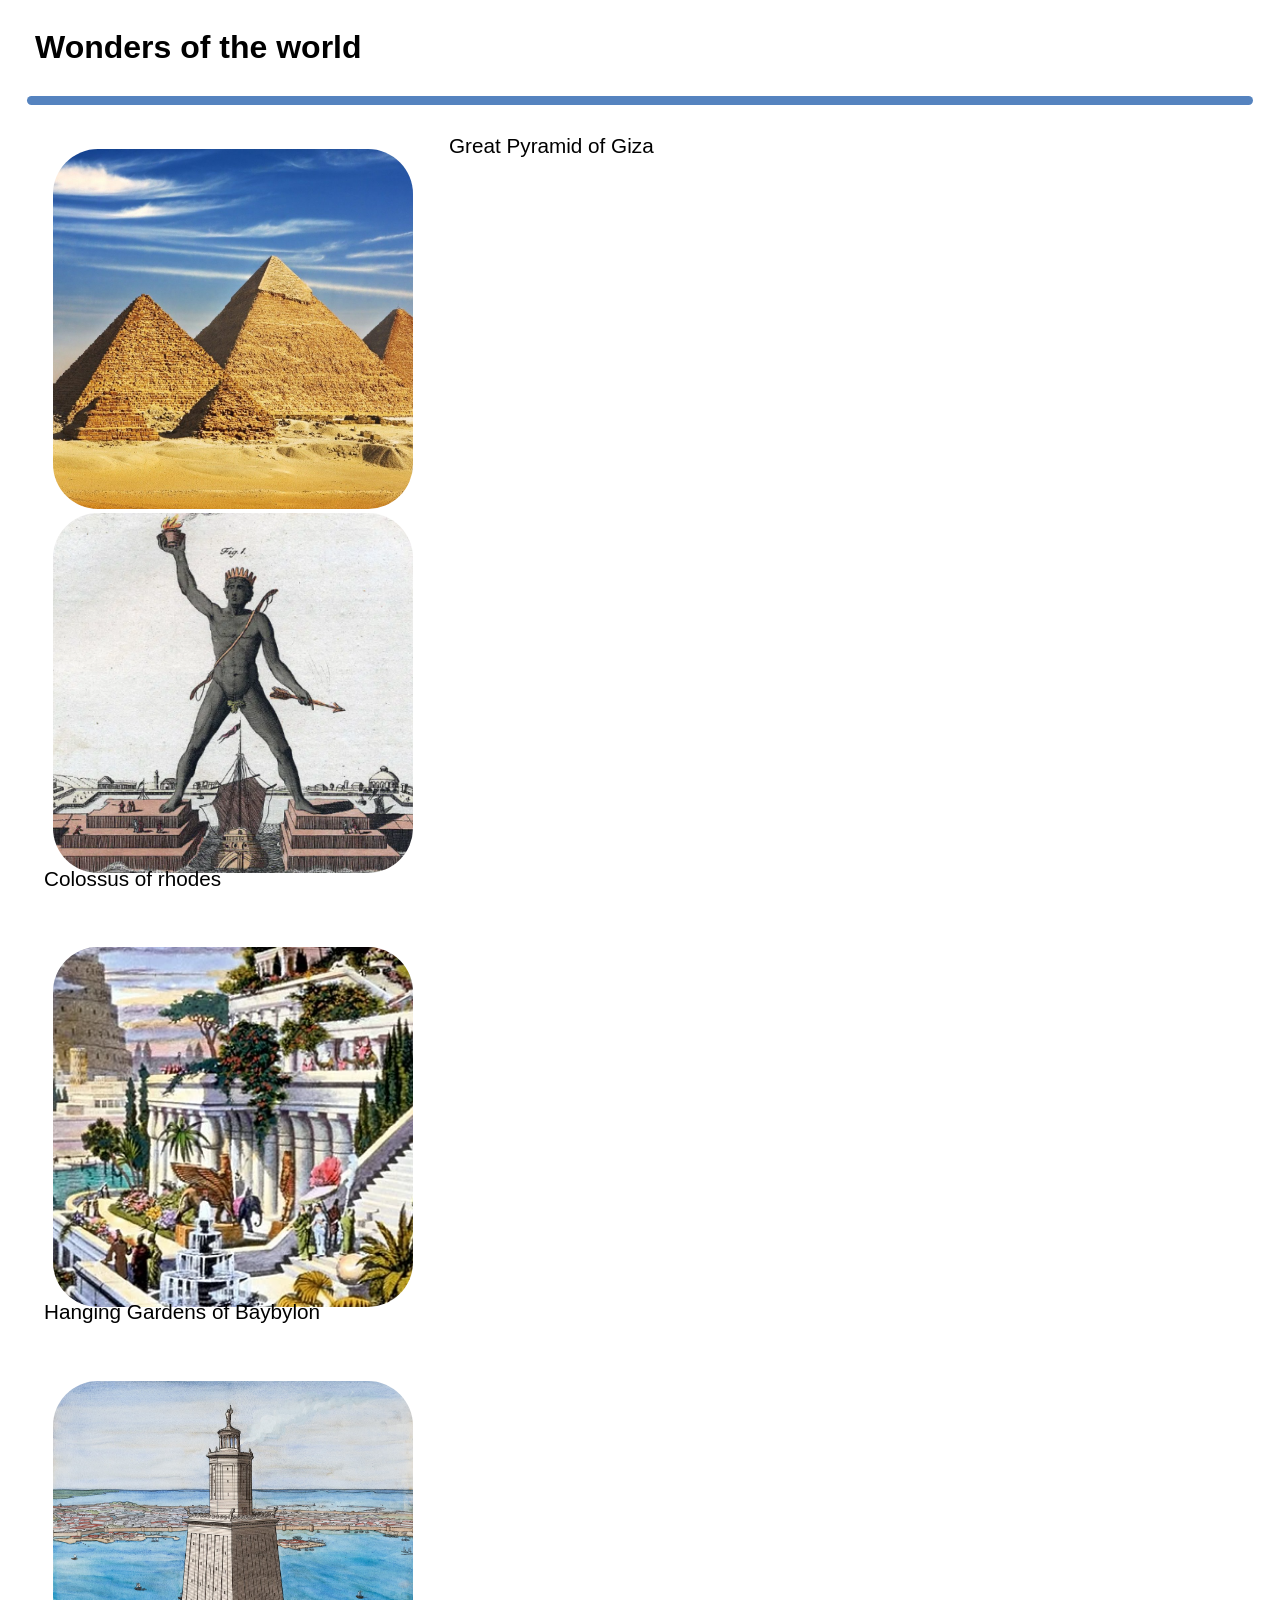
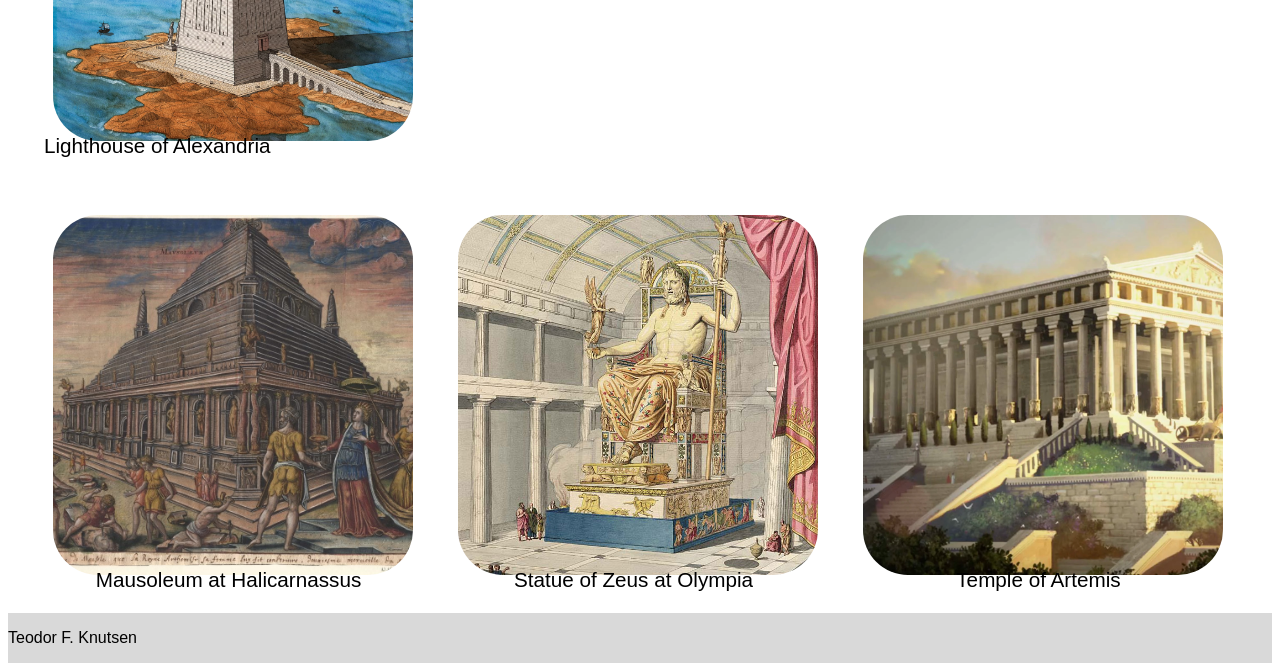
==== index.html @ cd9ae309 "snart ferdig med index. lagt til bilde mappe med bilder og flyttet css'en til en css mappe" ====
<!DOCTYPE html>
<html lang="en">
  <head>
    <meta charset="UTF-8" />
    <meta name="viewport" content="width=device-width, initial-scale=1.0" />
    <title>Document</title>
    <link rel="stylesheet" href="css/index.css" />
    <link rel="preconnect" href="https://fonts.googleapis.com" />
  </head>
  <header><h1>Wonders of the world</h1></header>
  <hr />
  <body>
    <div class="row">
        <img src="img/pyramid.jpg" alt="" />
        <h3>Great Pyramid of Giza</h3>
      </div>
      <div>
        <img src="img/rhodes.png" alt="" />
        <h3>Colossus of rhodes</h3>
      </div>
      <div>
        <img src="img/Hanging_Gardens_of_Babylon.jpg.webp" alt="" />
        <h3>Hanging Gardens of Baybylon</h3>
      </div>
      <div>
        <img src="img/RSAlexandria1.avif" alt="" />
        <h3>Lighthouse of Alexandria</h3>
      </div>
    </div>
    <div class="row">
      <div>
        <img src="img/mausoleum.jpg" alt="" />
        <h3>Mausoleum at Halicarnassus</h3>
      </div>
      <div>
        <img src="img/zeus.jpg" alt="" />
        <h3>Statue of Zeus at Olympia</h3>
      </div>
      <div>
        <img src="img/artemis.webp" alt="" />
        <h3>Temple of Artemis</h3>
      </div>
    </div>
  </body>
  <footer><p>Teodor F. Knutsen</p></footer>
</html>
---- css/index.css ----
body {
  font-family: poppins, sans-serif;
  display: flex;
  flex-direction: column;
}

h1 {
  font-weight: 600;
  margin-left: 3vh;
}

hr {
  height: 1vh;
  background-color: var(--main-color);
  border: none;
  border-radius: 1vh;
  width: 97%;
}

.row {
  display: flex;
  flex-direction: row;
  text-align: center;
}

img {
  width: 40vh;
  height: 40vh;
  object-fit: cover;
  margin-left: 5vh;
  margin-top: 4vh;
  border-radius: 5vh;
  margin-bottom: -3.5vh;
}

h3 {
  font-weight: 500;
  font-size: 2.3vh;
  margin-left: 4vh;
}

footer {
  background-color: var(--second-color);
}
:root {
  --main-color: #5583bf;
  --second-color: #d9d9d9;
}
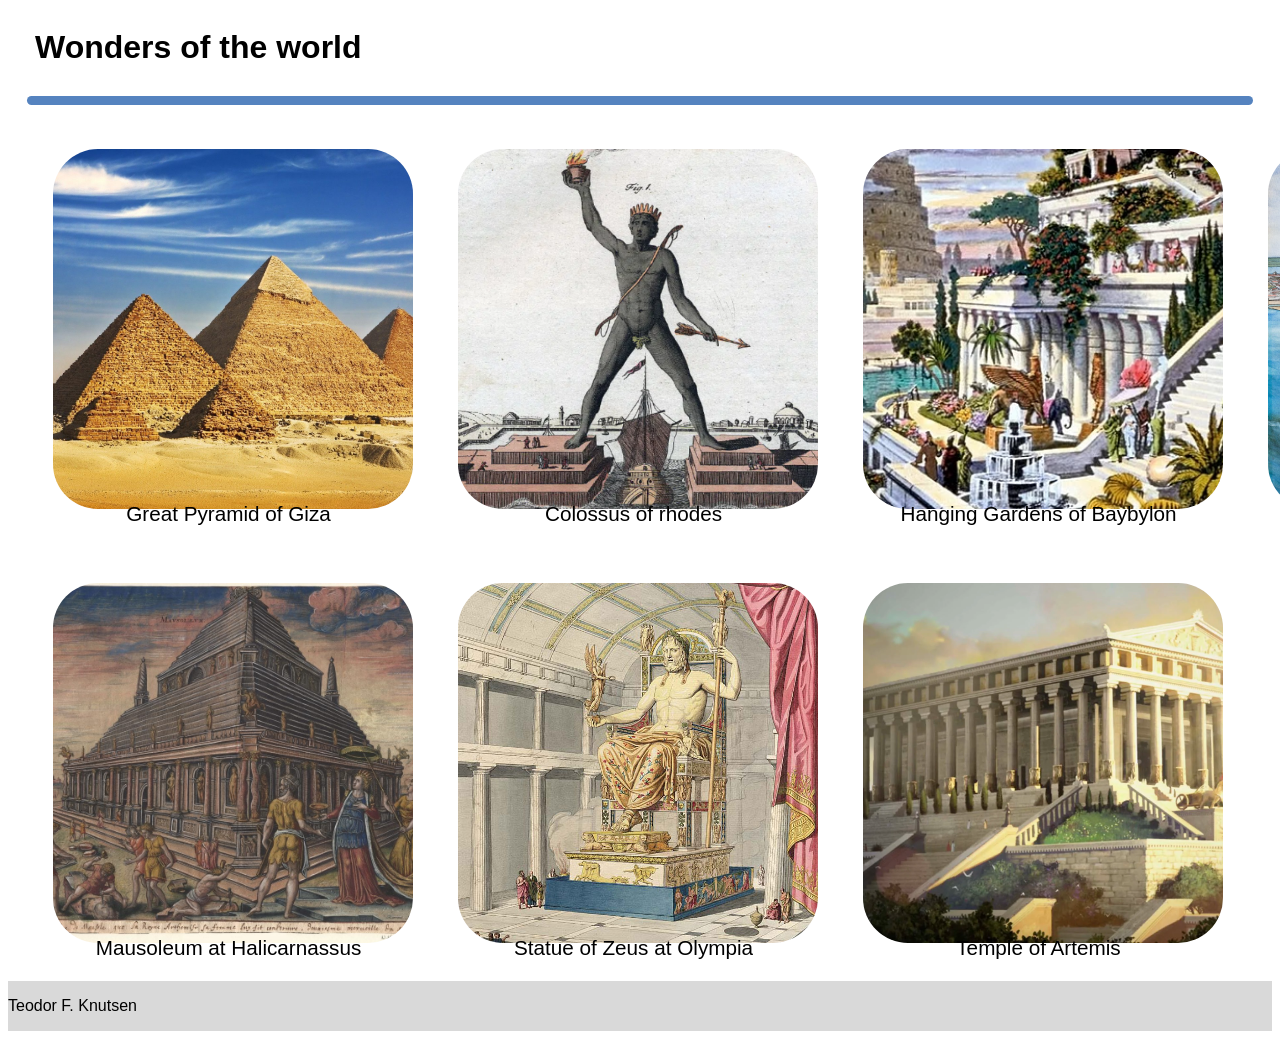
==== commit a209330c: "lagt inn sån at man bytter side når man trykker på en div" ====
--- a/index.html
+++ b/index.html
@@ -6,41 +6,43 @@
     <title>Document</title>
     <link rel="stylesheet" href="css/index.css" />
     <link rel="preconnect" href="https://fonts.googleapis.com" />
+    <script src="javascript/script.js"></script>
   </head>
   <header><h1>Wonders of the world</h1></header>
   <hr />
   <body>
     <div class="row">
+      <div onclick="openPage('pyramid.html')">
         <img src="img/pyramid.jpg" alt="" />
         <h3>Great Pyramid of Giza</h3>
       </div>
-      <div>
+      <div onclick="openPage('rhodes.html')">
         <img src="img/rhodes.png" alt="" />
         <h3>Colossus of rhodes</h3>
       </div>
-      <div>
+      <div onclick="openPage('babylon.html')">
         <img src="img/Hanging_Gardens_of_Babylon.jpg.webp" alt="" />
         <h3>Hanging Gardens of Baybylon</h3>
       </div>
-      <div>
+      <div onclick="openPage('Alexandria.html')">
         <img src="img/RSAlexandria1.avif" alt="" />
         <h3>Lighthouse of Alexandria</h3>
       </div>
     </div>
     <div class="row">
-      <div>
+      <div onclick="openPage('mausoleum.html')"">
         <img src="img/mausoleum.jpg" alt="" />
         <h3>Mausoleum at Halicarnassus</h3>
       </div>
-      <div>
+      <div onclick="openPage('zeus.html')"">
         <img src="img/zeus.jpg" alt="" />
         <h3>Statue of Zeus at Olympia</h3>
       </div>
-      <div>
+      <div onclick="openPage('artemis.html')"">
         <img src="img/artemis.webp" alt="" />
         <h3>Temple of Artemis</h3>
       </div>
     </div>
   </body>
   <footer><p>Teodor F. Knutsen</p></footer>
-</html>+</html>
--- a/css/index.css
+++ b/css/index.css
@@ -31,12 +31,14 @@
   margin-top: 4vh;
   border-radius: 5vh;
   margin-bottom: -3.5vh;
+  cursor: pointer;
 }
 
 h3 {
   font-weight: 500;
   font-size: 2.3vh;
   margin-left: 4vh;
+  cursor: pointer;
 }
 
 footer {
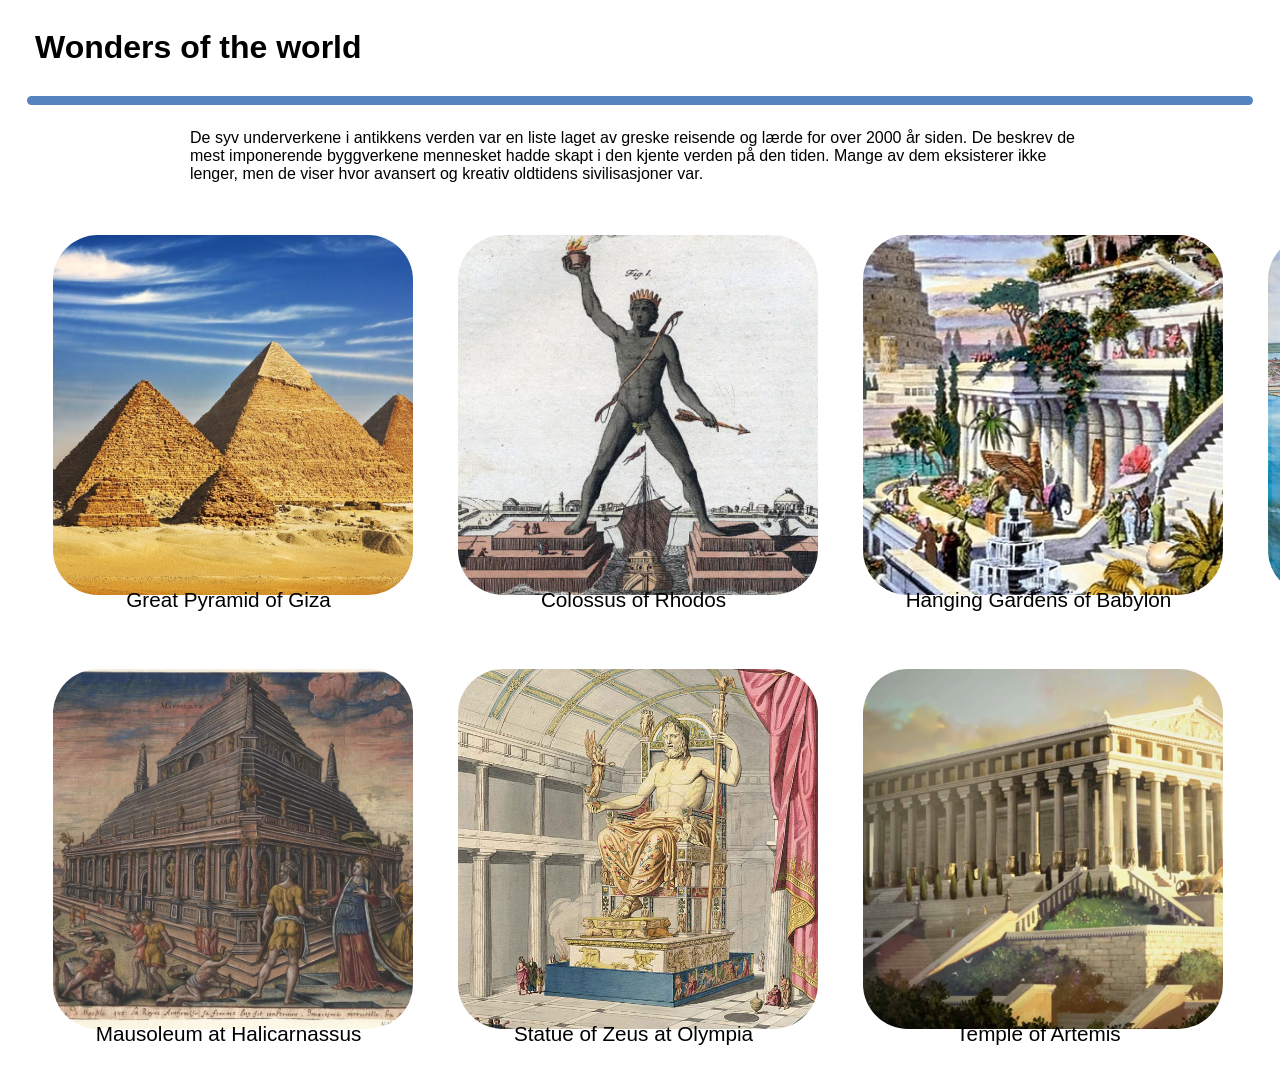
==== commit 1ec26ad7: "ferdig med del 3" ====
--- a/index.html
+++ b/index.html
@@ -3,7 +3,7 @@
   <head>
     <meta charset="UTF-8" />
     <meta name="viewport" content="width=device-width, initial-scale=1.0" />
-    <title>Document</title>
+    <title>Wonders of the world</title>
     <link rel="stylesheet" href="css/index.css" />
     <link rel="preconnect" href="https://fonts.googleapis.com" />
     <script src="javascript/script.js"></script>
@@ -11,38 +11,47 @@
   <header><h1>Wonders of the world</h1></header>
   <hr />
   <body>
+    <div class="intro">
+      <p>
+        De syv underverkene i antikkens verden var en liste laget av greske
+        reisende og lærde for over 2000 år siden. De beskrev de mest imponerende
+        byggverkene mennesket hadde skapt i den kjente verden på den tiden.
+        Mange av dem eksisterer ikke lenger, men de viser hvor avansert og
+        kreativ oldtidens sivilisasjoner var.
+      </p>
+    </div>
+
     <div class="row">
-      <div onclick="openPage('pyramid.html')">
+      <div onclick="location.href='pyramid.html'">
         <img src="img/pyramid.jpg" alt="" />
         <h3>Great Pyramid of Giza</h3>
       </div>
-      <div onclick="openPage('rhodes.html')">
+      <div onclick="location.href='rhodos.html'">
         <img src="img/rhodes.png" alt="" />
-        <h3>Colossus of rhodes</h3>
+        <h3>Colossus of Rhodos</h3>
       </div>
-      <div onclick="openPage('babylon.html')">
+      <div onclick="location.href='babylon.html'">
         <img src="img/Hanging_Gardens_of_Babylon.jpg.webp" alt="" />
-        <h3>Hanging Gardens of Baybylon</h3>
+        <h3>Hanging Gardens of Babylon</h3>
       </div>
-      <div onclick="openPage('Alexandria.html')">
+      <div onclick="location.href='alexandria.html'">
         <img src="img/RSAlexandria1.avif" alt="" />
         <h3>Lighthouse of Alexandria</h3>
       </div>
     </div>
     <div class="row">
-      <div onclick="openPage('mausoleum.html')"">
+      <div onclick="location.href='mausoleum.html'">
         <img src="img/mausoleum.jpg" alt="" />
         <h3>Mausoleum at Halicarnassus</h3>
       </div>
-      <div onclick="openPage('zeus.html')"">
+      <div onclick="location.href='zeus.html'">
         <img src="img/zeus.jpg" alt="" />
         <h3>Statue of Zeus at Olympia</h3>
       </div>
-      <div onclick="openPage('artemis.html')"">
+      <div onclick="location.href='artemis.html'">
         <img src="img/artemis.webp" alt="" />
         <h3>Temple of Artemis</h3>
       </div>
     </div>
   </body>
-  <footer><p>Teodor F. Knutsen</p></footer>
 </html>
--- a/css/index.css
+++ b/css/index.css
@@ -16,7 +16,11 @@
   border-radius: 1vh;
   width: 97%;
 }
-
+.intro {
+  width: 100vh;
+  display: flex;
+  margin: auto;
+}
 .row {
   display: flex;
   flex-direction: row;
